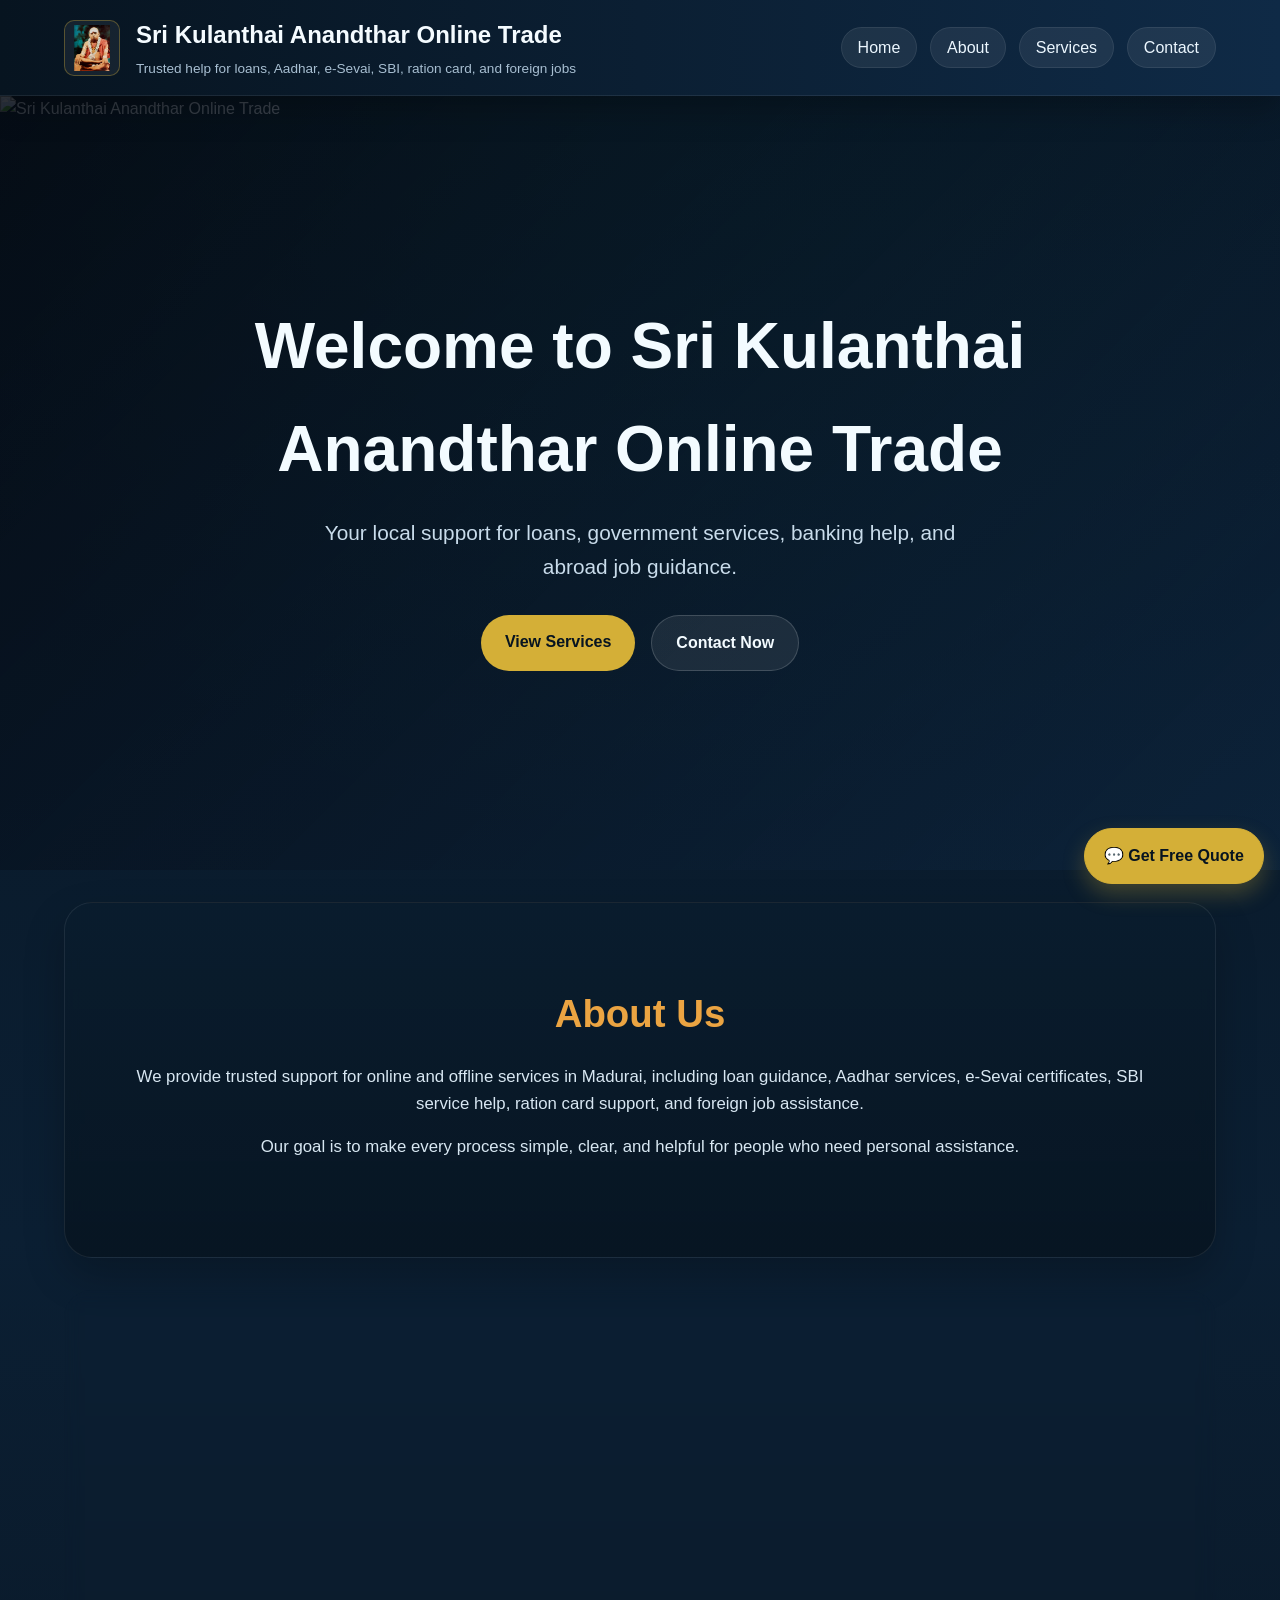
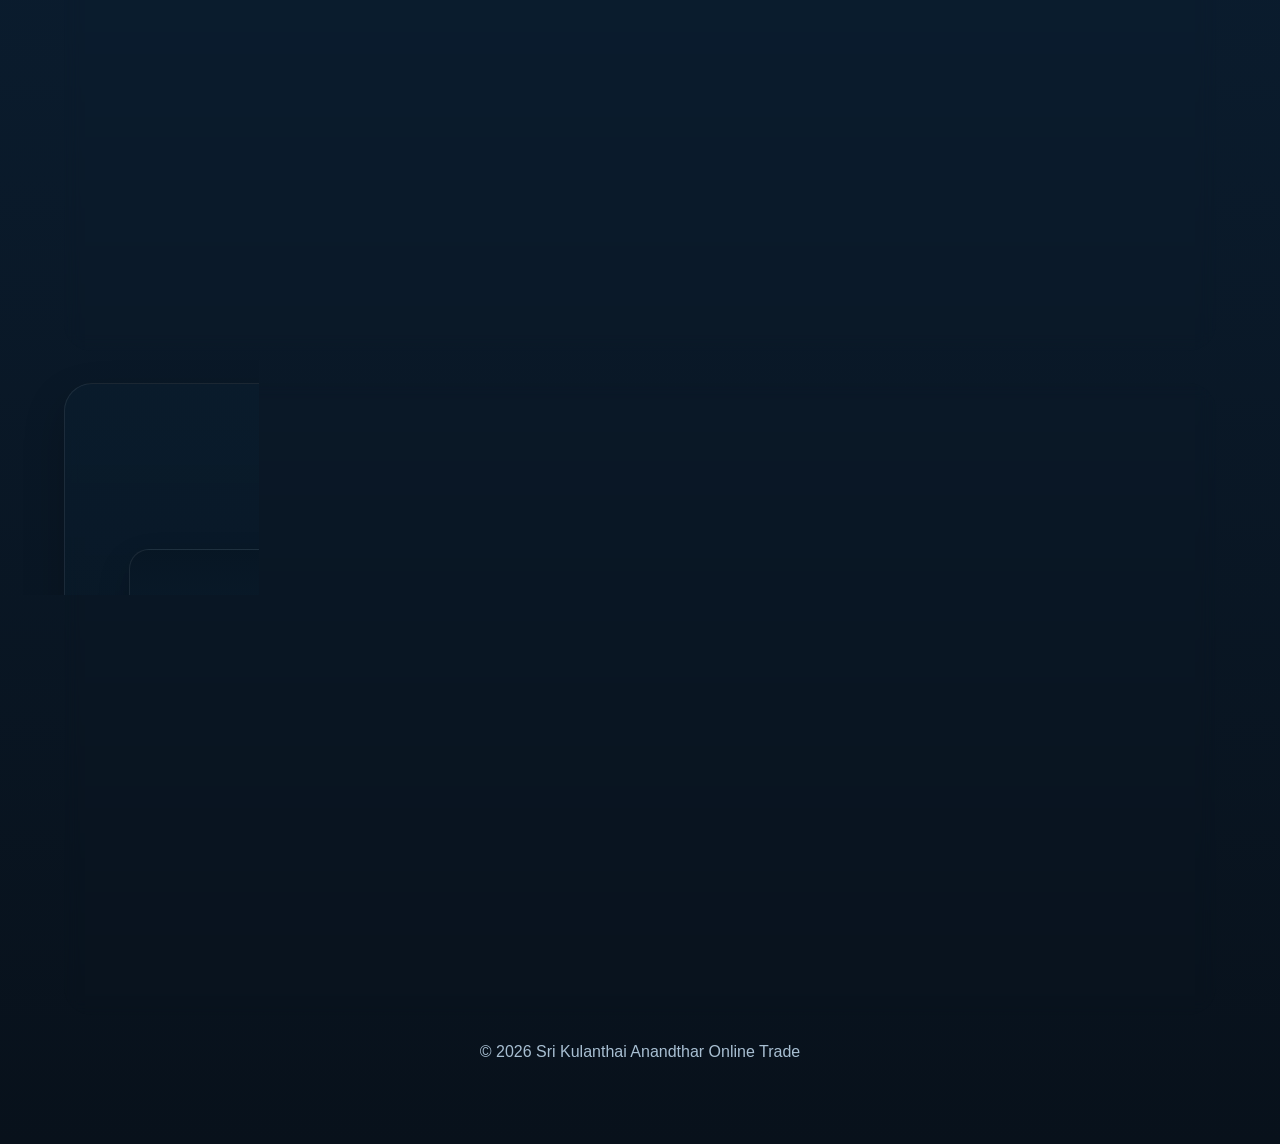
==== index.html @ 26c2b09c "Add files via upload" ====
<!DOCTYPE html>
<html lang="en">
<head>
  <meta charset="UTF-8" />
  <meta name="viewport" content="width=device-width, initial-scale=1.0" />
  <meta name="google-site-verification" content="r3X5FKTTtNSe_FBcDwhV5hOSG9MUAN0flgAP4WgxW1o" />
  <title>Sri Kulanthai Anandthar Online Trade</title>
  <meta name="description" content="Sri Kulanthai Anandthar Online Trade offers loan services, Aadhar support, SBI help, e-Sevai services, ration card support, and foreign jobs guidance in Madurai." />
  <link rel="stylesheet" href="styles.css" />
</head>
<body>

  <header class="site-header">
    <div class="logo-area">
      <img src="kulandai_ananda0.png" alt="Sri Kulanthai Anandthar Logo" class="site-logo" />
      <div>
        <h1>Sri Kulanthai Anandthar Online Trade</h1>
        <p>Trusted help for loans, Aadhar, e-Sevai, SBI, ration card, and foreign jobs</p>
      </div>
    </div>
    <nav class="site-nav">
      <ul>
        <li><a href="#home">Home</a></li>
        <li><a href="#about">About</a></li>
        <li><a href="#services">Services</a></li>
        <li><a href="#contact">Contact</a></li>
      </ul>
    </nav>
  </header>

  <main>
    <section id="home" class="hero">
      <div class="hero-overlay"></div>
      <img src="1kula.jpg" alt="Sri Kulanthai Anandthar Online Trade" class="hero-image" />
      <div class="hero-content">
        <h2>Welcome to Sri Kulanthai Anandthar Online Trade</h2>
        <p>Your local support for loans, government services, banking help, and abroad job guidance.</p>
        <div class="hero-actions">
          <a href="#services" class="btn primary">View Services</a>
          <a href="#contact" class="btn secondary">Contact Now</a>
        </div>
      </div>
    </section>

    <section id="about" class="content-section tinted-section">
      <h2>About Us</h2>
      <p>
        We provide trusted support for online and offline services in Madurai, including loan guidance,
        Aadhar services, e-Sevai certificates, SBI service help, ration card support, and foreign job assistance.
      </p>
      <p>
        Our goal is to make every process simple, clear, and helpful for people who need personal assistance.
      </p>
    </section>

    <section id="services" class="content-section tinted-section">
      <h2>Our Services</h2>

      <div class="service-grid">
        <a class="service-card" href="loans.html">
          <h3>Loan Services</h3>
          <p>Personal, business, housing, and educational loans.</p>
        </a>

        <a class="service-card" href="aadhar.html">
          <h3>Aadhar Services</h3>
          <p>New card, update, correction, download, and print help.</p>
        </a>

        <a class="service-card" href="esevai.html">
          <h3>e-Sevai Services</h3>
          <p>Certificates, ration card help, PAN, patta, and more.</p>
        </a>

        <a class="service-card" href="sbi.html">
          <h3>SBI Services</h3>
          <p>Account opening, deposits, passbook update, and more.</p>
        </a>

        <a class="service-card" href="jobs.html">
          <h3>Foreign Jobs</h3>
          <p>Job guidance, visa help, and education support abroad.</p>
        </a>

        <a class="service-card" href="ration-card.html">
          <h3>Ration Card</h3>
          <p>New card, address change, member update, and more.</p>
        </a>
      </div>
    </section>

    <section id="contact" class="content-section tinted-section contact-section">
      <h2>Contact Us</h2>
      <div class="contact-box">
        <p><strong>Phone:</strong> +91-8838651642 | +91-9952117920</p>
        <p><strong>Email:</strong> shanjith2009@gmail.com</p>
        <p><strong>Address:</strong> 61A P.T Rajan Road, Narimedu, Madurai - 625002, Tamil Nadu, India</p>
      </div>

      <div class="service-grid">
        <a href="https://www.instagram.com/sri_kulanthai_anandhar/" target="_blank" rel="noopener" class="service-box social-box">
          <h3>Instagram</h3>
          <p>Follow us for updates and service news.</p>
        </a>

        <a href="https://www.facebook.com/sri_kulanthai_anandhar" target="_blank" rel="noopener" class="service-box social-box">
          <h3>Facebook</h3>
          <p>Connect with us on Facebook.</p>
        </a>

        <a href="https://www.google.com/maps/search/?api=1&query=61A+P.T+Rajan+Road+Narimedu+Madurai+625002" target="_blank" rel="noopener" class="service-box social-box">
          <h3>Google Maps</h3>
          <p>Find our office location easily.</p>
        </a>
      </div>
    </section>
  </main>

  <a href="https://wa.me/919952117920?text=Hi%20I%20want%20to%20know%20about%20your%20services" class="quote-btn" target="_blank" rel="noopener">
    💬 Get Free Quote
  </a>

  <footer class="site-footer">
    <p>© 2026 Sri Kulanthai Anandthar Online Trade</p>
  </footer>

</body>
</html>
---- styles.css ----
* {
  margin: 0;
  padding: 0;
  box-sizing: border-box;
}

html {
  scroll-behavior: smooth;
}

body {
  font-family: "Segoe UI", Arial, sans-serif;
  line-height: 1.6;
  color: #e5eef6;
  background:
    radial-gradient(circle at top, rgba(20, 184, 166, 0.12), transparent 30%),
    linear-gradient(180deg, #071420 0%, #0b1f33 45%, #08111b 100%);
}

img {
  max-width: 100%;
  display: block;
}

a {
  text-decoration: none;
}

.site-header {
  position: sticky;
  top: 0;
  z-index: 1000;
  padding: 1rem 5%;
  background: linear-gradient(90deg, #071420, #0f2a46);
  color: #fff;
  display: flex;
  justify-content: space-between;
  align-items: center;
  gap: 1rem;
  flex-wrap: wrap;
  box-shadow: 0 12px 30px rgba(0, 0, 0, 0.25);
  border-bottom: 1px solid rgba(255, 255, 255, 0.08);
}

.logo-area {
  display: flex;
  align-items: center;
  gap: 1rem;
}

.site-logo {
  width: 56px;
  height: 56px;
  object-fit: contain;
  border-radius: 10px;
  background: rgba(255, 255, 255, 0.06);
  padding: 4px;
  border: 1px solid rgba(212, 175, 55, 0.35);
  flex-shrink: 0;
}

.logo-area h1 {
  font-size: 1.5rem;
  margin-bottom: 0.2rem;
  color: #f4fbff;
}

.logo-area p {
  font-size: 0.85rem;
  color: #a8bfd2;
}

.site-nav ul {
  list-style: none;
  display: flex;
  gap: 0.8rem;
  flex-wrap: wrap;
}

.site-nav a {
  color: #ecf7ff;
  padding: 0.7rem 1rem;
  border-radius: 999px;
  background: rgba(255, 255, 255, 0.07);
  border: 1px solid rgba(255, 255, 255, 0.08);
  transition: 0.3s ease;
}

.site-nav a:hover {
  background: #14b8a6;
  color: #071420;
  transform: translateY(-2px);
}

.hero {
  position: relative;
  min-height: 86vh;
  display: flex;
  align-items: center;
  justify-content: center;
  overflow: hidden;
  padding: 5%;
}

.hero-image {
  position: absolute;
  inset: 0;
  width: 100%;
  height: 100%;
  object-fit: cover;
  animation: zoomSlow 14s ease-in-out infinite alternate;
}

.hero-overlay {
  position: absolute;
  inset: 0;
  background: linear-gradient(135deg, rgba(5, 10, 18, 0.82), rgba(15, 42, 70, 0.52));
  z-index: 1;
}

.hero-content {
  position: relative;
  z-index: 2;
  text-align: center;
  color: #fff;
  max-width: 900px;
  padding: 2rem 1rem;
  animation: fadeUp 1s ease-out;
}

.hero-content h2 {
  font-size: clamp(2rem, 5vw, 4rem);
  margin-bottom: 1rem;
  color: #f3fbff;
}

.hero-content p {
  font-size: clamp(1rem, 2.2vw, 1.3rem);
  max-width: 700px;
  margin: 0 auto 2rem;
  color: #c9dceb;
}

.hero-actions {
  display: flex;
  justify-content: center;
  gap: 1rem;
  flex-wrap: wrap;
}

.btn {
  display: inline-block;
  padding: 0.9rem 1.5rem;
  border-radius: 999px;
  font-weight: 700;
  transition: 0.3s ease;
}

.btn.primary {
  background: #D4AF37;
  color: #071420;
}

.btn.secondary {
  background: rgba(255, 255, 255, 0.08);
  color: #f3fbff;
  border: 1px solid rgba(255, 255, 255, 0.16);
}

.btn:hover {
  transform: translateY(-3px);
}

.content-section {
  width: min(1200px, 90%);
  margin: 0 auto;
  padding: 5rem 0;
}

.tinted-section {
  background: linear-gradient(180deg, rgba(10, 29, 46, 0.72), rgba(7, 20, 32, 0.86));
  border: 1px solid rgba(255, 255, 255, 0.08);
  border-radius: 28px;
  padding-left: 5%;
  padding-right: 5%;
  margin-top: 2rem;
  box-shadow: 0 18px 40px rgba(0, 0, 0, 0.22);
  backdrop-filter: blur(8px);
}

.content-section h2 {
  font-size: clamp(1.8rem, 3vw, 2.5rem);
  margin-bottom: 1.2rem;
  color: #EBA442;
  text-align: center;
}

.content-section p {
  font-size: 1.05rem;
  margin-bottom: 1rem;
  text-align: center;
  color: #d8e7f2;
}

.service-grid {
  display: grid;
  grid-template-columns: repeat(auto-fit, minmax(220px, 1fr));
  gap: 1.5rem;
  margin-top: 2rem;
}

.service-card,
.service-box {
  background: linear-gradient(180deg, rgba(10, 24, 39, 0.92), rgba(13, 33, 53, 0.96));
  padding: 1.6rem;
  border-radius: 20px;
  box-shadow: 0 14px 32px rgba(0, 0, 0, 0.2);
  border: 1px solid rgba(212, 175, 55, 0.55);
  color: #e9f7ff;
  transition: 0.35s ease;
}

.service-card:hover,
.service-box:hover {
  transform: translateY(-8px);
  border-color: #D4AF37;
  box-shadow: 0 20px 38px rgba(212, 175, 55, 0.18);
}

.service-card h3,
.service-box h3 {
  color: #D4AF37;
  margin-bottom: 0.7rem;
}

.service-card p,
.service-box p {
  color: #d7e4ef;
  text-align: center;
}

.social-box {
  display: block;
  text-align: center;
}

.contact-box {
  background: linear-gradient(180deg, rgba(8, 23, 37, 0.92), rgba(12, 31, 48, 0.98));
  padding: 1.8rem;
  border-radius: 20px;
  box-shadow: 0 14px 32px rgba(0, 0, 0, 0.2);
  margin-top: 1.5rem;
  border: 1px solid rgba(255, 255, 255, 0.08);
}

.social-links {
  display: flex;
  justify-content: center;
  gap: 1rem;
  flex-wrap: wrap;
  margin-top: 1.5rem;
}

.social-links a {
  color: #071420;
  font-weight: 700;
  padding: 0.7rem 1rem;
  border-radius: 999px;
  background: #D4AF37;
  border: 1px solid #D4AF37;
}

.social-links a:hover {
  background: #EBA442;
  color: #071420;
}

.quote-btn {
  position: fixed;
  right: 1rem;
  bottom: 1rem;
  z-index: 1000;
  background: #D4AF37;
  color: #071420;
  padding: 0.9rem 1.2rem;
  border-radius: 999px;
  font-weight: 700;
  box-shadow: 0 10px 22px rgba(212, 175, 55, 0.28);
  transition: 0.3s ease;
  border: 1px solid #D4AF37;
}

.quote-btn:hover {
  transform: translateY(-3px);
  background: #EBA442;
}

.site-footer {
  text-align: center;
  padding: 1.5rem 1rem 5rem;
  color: #a8bfd2;
}

@keyframes fadeUp {
  from {
    opacity: 0;
    transform: translateY(25px);
  }
  to {
    opacity: 1;
    transform: translateY(0);
  }
}

@keyframes zoomSlow {
  from {
    transform: scale(1);
  }
  to {
    transform: scale(1.08);
  }
}

@media (max-width: 768px) {
  .site-header {
    flex-direction: column;
    text-align: center;
  }

  .logo-area {
    flex-direction: column;
    text-align: center;
  }

  .site-logo {
    width: 44px;
    height: 44px;
  }

  .site-nav ul {
    justify-content: center;
  }

  .hero {
    min-height: 74vh;
    padding: 3rem 1rem;
  }

  .content-section {
    width: min(92%, 1200px);
    padding: 4rem 0;
  }

  .tinted-section {
    padding-left: 1rem;
    padding-right: 1rem;
  }

  .service-grid {
    grid-template-columns: 1fr;
  }

  .quote-btn {
    right: 0.8rem;
    bottom: 0.8rem;
    padding: 0.85rem 1rem;
  }
}
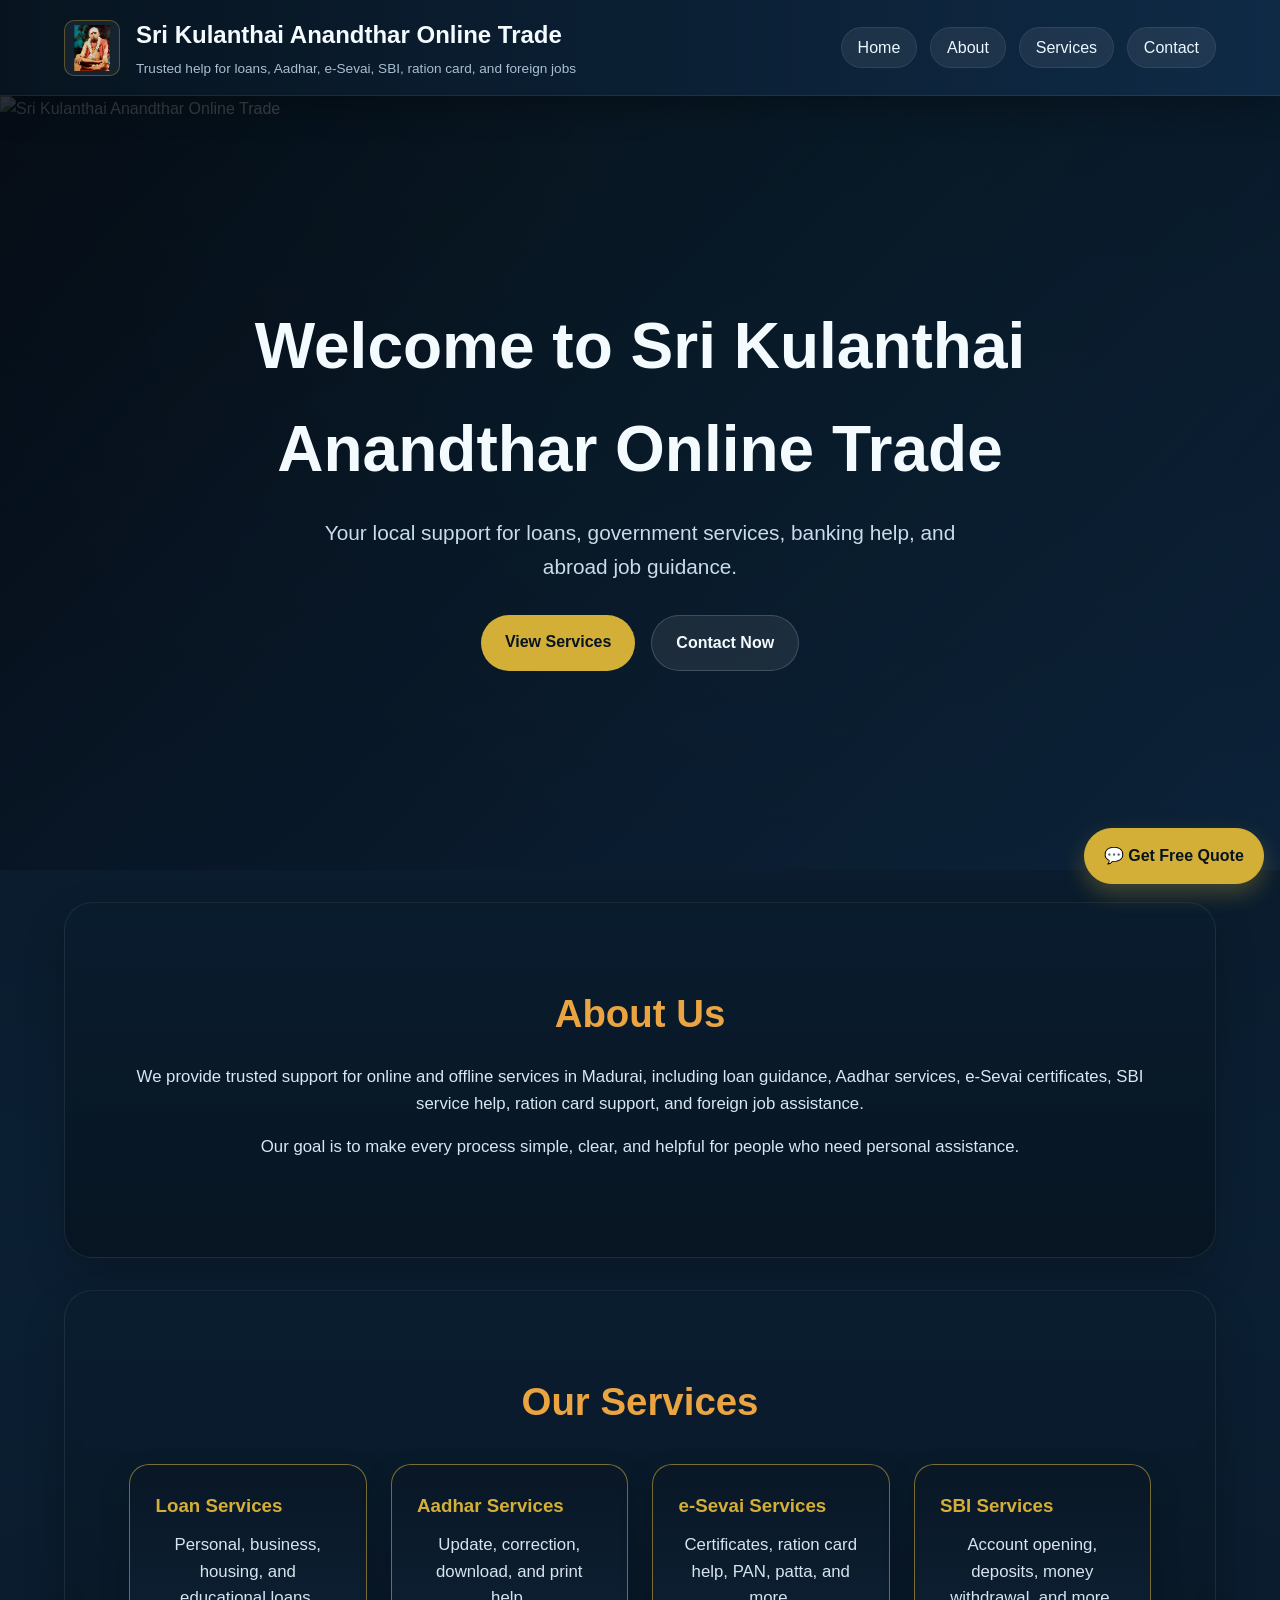
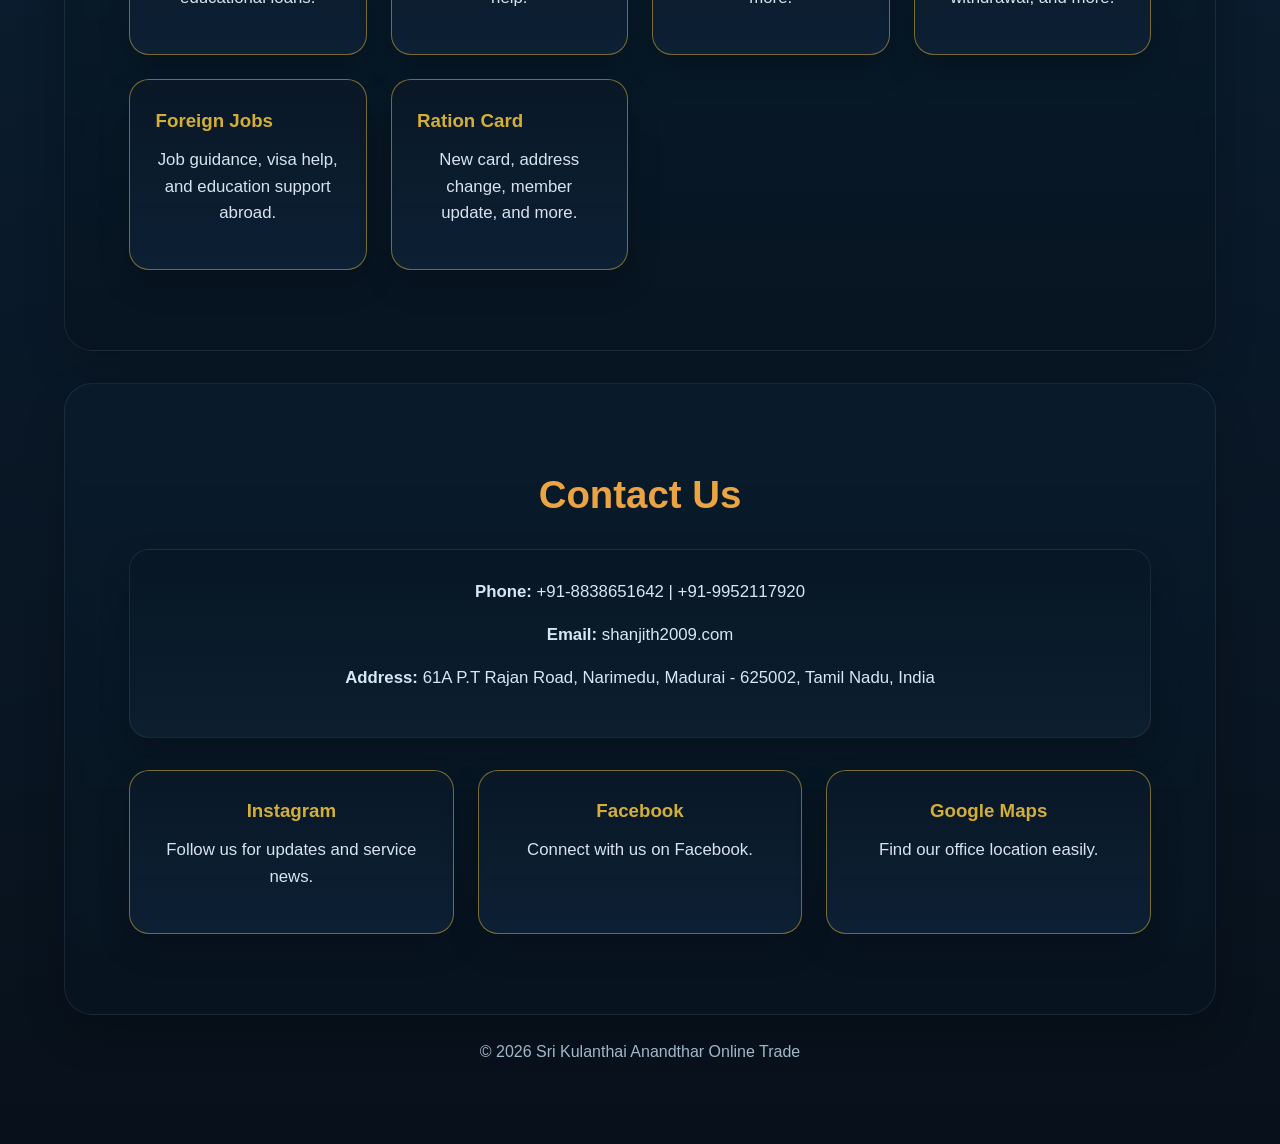
==== commit d9f5571e: "Update index.html" ====
--- a/index.html
+++ b/index.html
@@ -55,7 +55,6 @@
 
     <section id="services" class="content-section tinted-section">
       <h2>Our Services</h2>
-
       <div class="service-grid">
         <a class="service-card" href="loans.html">
           <h3>Loan Services</h3>
@@ -64,7 +63,7 @@
 
         <a class="service-card" href="aadhar.html">
           <h3>Aadhar Services</h3>
-          <p>New card, update, correction, download, and print help.</p>
+          <p>Update, correction, download, and print help.</p>
         </a>
 
         <a class="service-card" href="esevai.html">
@@ -74,7 +73,7 @@
 
         <a class="service-card" href="sbi.html">
           <h3>SBI Services</h3>
-          <p>Account opening, deposits, passbook update, and more.</p>
+          <p>Account opening, deposits, money withdrawal, and more.</p>
         </a>
 
         <a class="service-card" href="jobs.html">
@@ -93,7 +92,7 @@
       <h2>Contact Us</h2>
       <div class="contact-box">
         <p><strong>Phone:</strong> +91-8838651642 | +91-9952117920</p>
-        <p><strong>Email:</strong> shanjith2009@gmail.com</p>
+        <p><strong>Email:</strong> shanjith2009.com</p>
         <p><strong>Address:</strong> 61A P.T Rajan Road, Narimedu, Madurai - 625002, Tamil Nadu, India</p>
       </div>
 
@@ -125,4 +124,4 @@
   </footer>
 
 </body>
-</html>+</html>
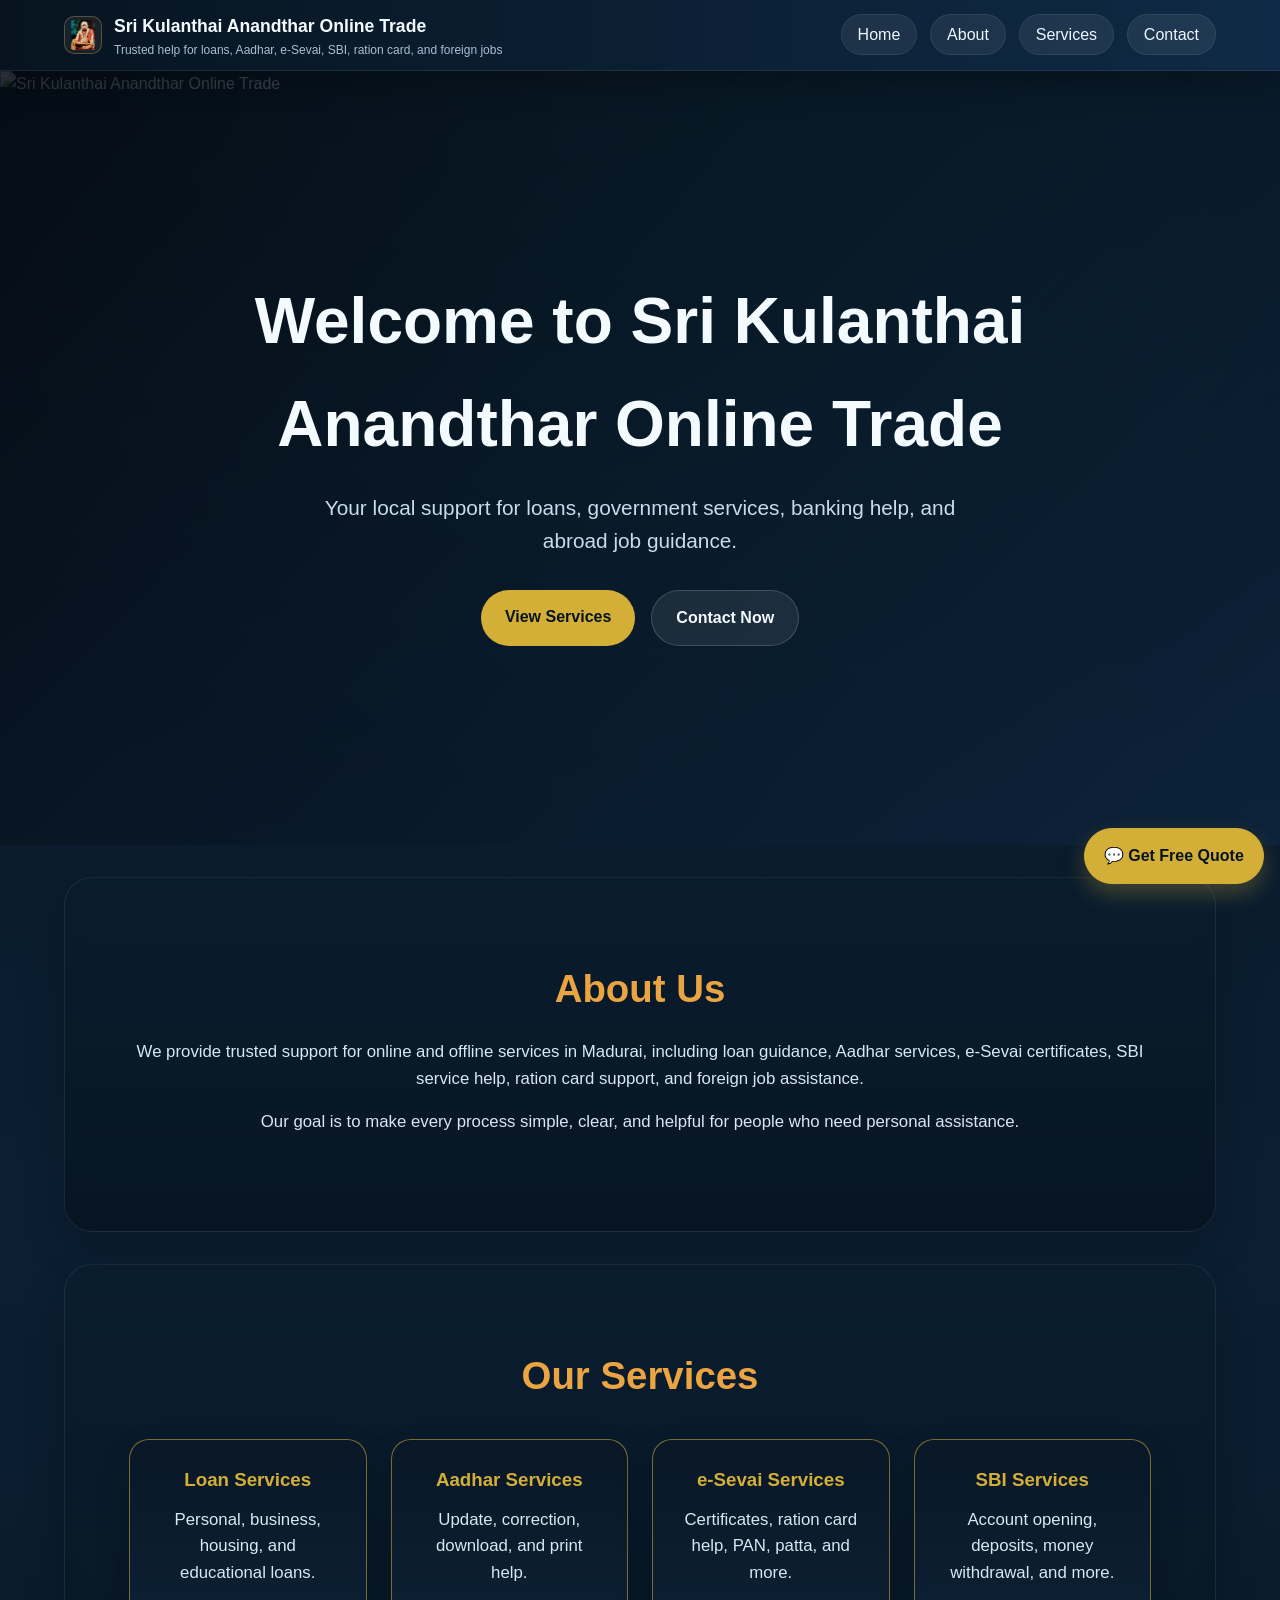
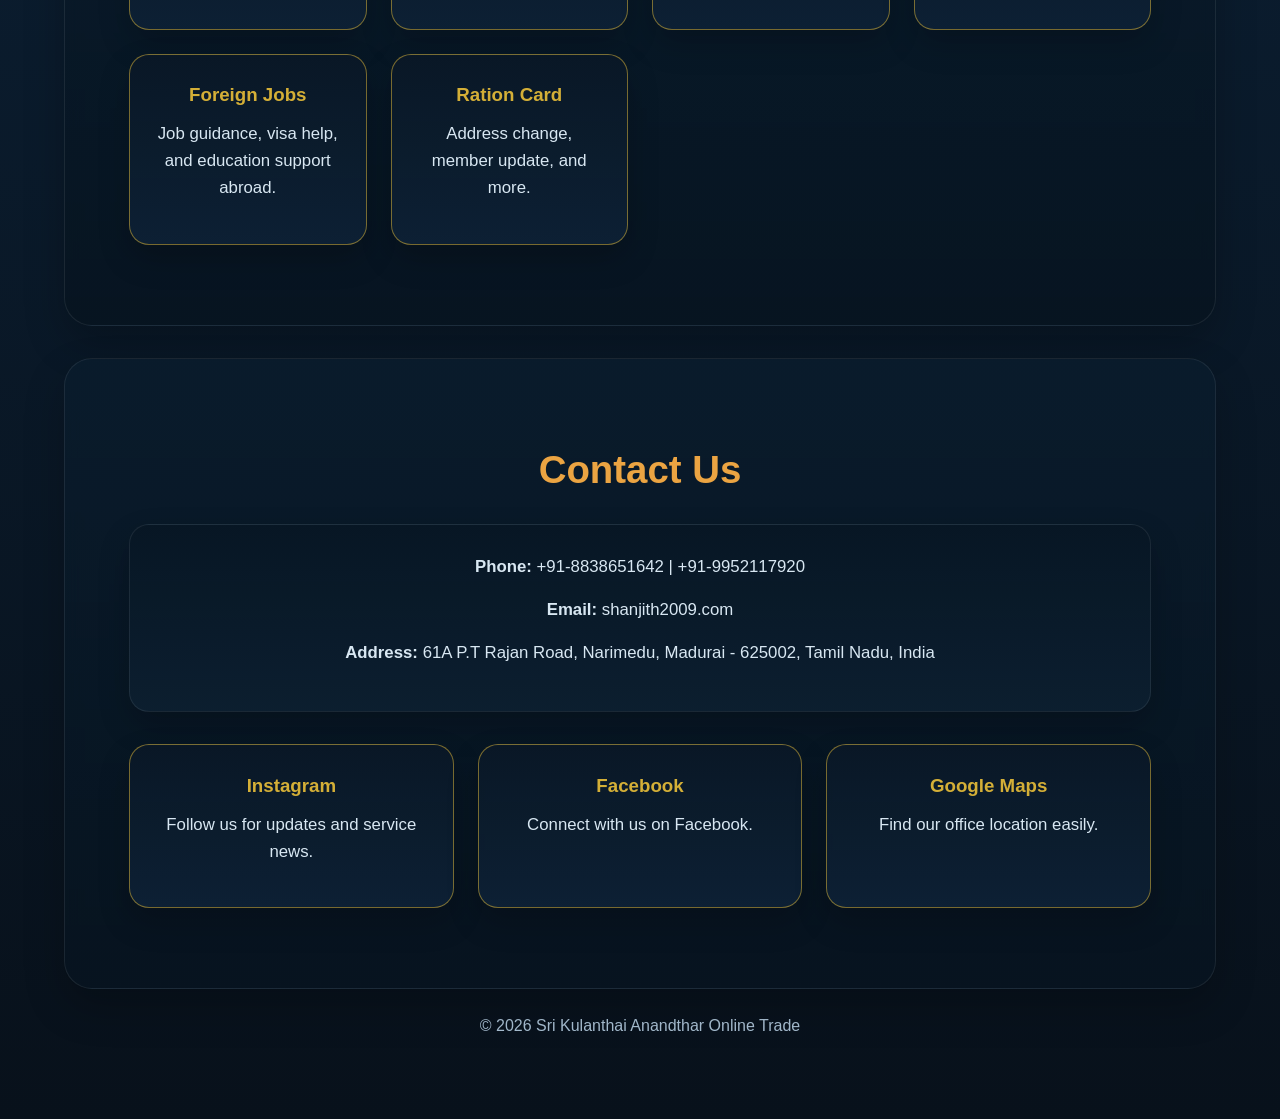
==== commit 74a5d84d: "Update index.html" ====
--- a/index.html
+++ b/index.html
@@ -9,7 +9,6 @@
   <link rel="stylesheet" href="styles.css" />
 </head>
 <body>
-
   <header class="site-header">
     <div class="logo-area">
       <img src="kulandai_ananda0.png" alt="Sri Kulanthai Anandthar Logo" class="site-logo" />
@@ -44,46 +43,36 @@
 
     <section id="about" class="content-section tinted-section">
       <h2>About Us</h2>
-      <p>
-        We provide trusted support for online and offline services in Madurai, including loan guidance,
-        Aadhar services, e-Sevai certificates, SBI service help, ration card support, and foreign job assistance.
-      </p>
-      <p>
-        Our goal is to make every process simple, clear, and helpful for people who need personal assistance.
-      </p>
+      <p>We provide trusted support for online and offline services in Madurai, including loan guidance, Aadhar services, e-Sevai certificates, SBI service help, ration card support, and foreign job assistance.</p>
+      <p>Our goal is to make every process simple, clear, and helpful for people who need personal assistance.</p>
     </section>
 
     <section id="services" class="content-section tinted-section">
       <h2>Our Services</h2>
       <div class="service-grid">
-        <a class="service-card" href="loans.html">
+        <a class="service-card loan-card" href="loans.html">
           <h3>Loan Services</h3>
           <p>Personal, business, housing, and educational loans.</p>
         </a>
-
-        <a class="service-card" href="aadhar.html">
+        <a class="service-card aadhar-card" href="aadhar.html">
           <h3>Aadhar Services</h3>
           <p>Update, correction, download, and print help.</p>
         </a>
-
-        <a class="service-card" href="esevai.html">
+        <a class="service-card esevai-card" href="esevai.html">
           <h3>e-Sevai Services</h3>
           <p>Certificates, ration card help, PAN, patta, and more.</p>
         </a>
-
-        <a class="service-card" href="sbi.html">
+        <a class="service-card sbi-card" href="sbi.html">
           <h3>SBI Services</h3>
           <p>Account opening, deposits, money withdrawal, and more.</p>
         </a>
-
-        <a class="service-card" href="jobs.html">
+        <a class="service-card jobs-card" href="jobs.html">
           <h3>Foreign Jobs</h3>
           <p>Job guidance, visa help, and education support abroad.</p>
         </a>
-
-        <a class="service-card" href="ration-card.html">
+        <a class="service-card ration-card" href="ration-card.html">
           <h3>Ration Card</h3>
-          <p>New card, address change, member update, and more.</p>
+          <p>Address change, member update, and more.</p>
         </a>
       </div>
     </section>
@@ -96,18 +85,16 @@
         <p><strong>Address:</strong> 61A P.T Rajan Road, Narimedu, Madurai - 625002, Tamil Nadu, India</p>
       </div>
 
-      <div class="service-grid">
-        <a href="https://www.instagram.com/sri_kulanthai_anandhar/" target="_blank" rel="noopener" class="service-box social-box">
+      <div class="service-grid social-grid">
+        <a href="https://www.instagram.com/sri_kulanthai_anandhar/" target="_blank" rel="noopener" class="service-box social-box instagram-card">
           <h3>Instagram</h3>
           <p>Follow us for updates and service news.</p>
         </a>
-
-        <a href="https://www.facebook.com/sri_kulanthai_anandhar" target="_blank" rel="noopener" class="service-box social-box">
+        <a href="https://www.facebook.com/sri_kulanthai_anandhar" target="_blank" rel="noopener" class="service-box social-box facebook-card">
           <h3>Facebook</h3>
           <p>Connect with us on Facebook.</p>
         </a>
-
-        <a href="https://www.google.com/maps/search/?api=1&query=61A+P.T+Rajan+Road+Narimedu+Madurai+625002" target="_blank" rel="noopener" class="service-box social-box">
+        <a href="https://www.google.com/maps/search/?api=1&query=61A+P.T+Rajan+Road+Narimedu+Madurai+625002" target="_blank" rel="noopener" class="service-box social-box maps-card">
           <h3>Google Maps</h3>
           <p>Find our office location easily.</p>
         </a>
@@ -115,13 +102,10 @@
     </section>
   </main>
 
-  <a href="https://wa.me/919952117920?text=Hi%20I%20want%20to%20know%20about%20your%20services" class="quote-btn" target="_blank" rel="noopener">
-    💬 Get Free Quote
-  </a>
+  <a href="https://wa.me/919952117920?text=Hi%20I%20want%20to%20know%20about%20your%20services" class="quote-btn" target="_blank" rel="noopener">💬 Get Free Quote</a>
 
   <footer class="site-footer">
     <p>© 2026 Sri Kulanthai Anandthar Online Trade</p>
   </footer>
-
 </body>
 </html>
--- a/styles.css
+++ b/styles.css
@@ -30,7 +30,7 @@
   position: sticky;
   top: 0;
   z-index: 1000;
-  padding: 1rem 5%;
+  padding: 0.75rem 5%;
   background: linear-gradient(90deg, #071420, #0f2a46);
   color: #fff;
   display: flex;
@@ -45,29 +45,30 @@
 .logo-area {
   display: flex;
   align-items: center;
-  gap: 1rem;
+  gap: 0.75rem;
 }
 
 .site-logo {
-  width: 56px;
-  height: 56px;
+  width: 38px;
+  height: 38px;
   object-fit: contain;
   border-radius: 10px;
   background: rgba(255, 255, 255, 0.06);
-  padding: 4px;
+  padding: 3px;
   border: 1px solid rgba(212, 175, 55, 0.35);
   flex-shrink: 0;
 }
 
 .logo-area h1 {
-  font-size: 1.5rem;
-  margin-bottom: 0.2rem;
+  font-size: 1.1rem;
+  margin-bottom: 0.15rem;
   color: #f4fbff;
 }
 
 .logo-area p {
-  font-size: 0.85rem;
+  font-size: 0.75rem;
   color: #a8bfd2;
+  line-height: 1.3;
 }
 
 .site-nav ul {
@@ -231,16 +232,11 @@
 .service-box h3 {
   color: #D4AF37;
   margin-bottom: 0.7rem;
+  text-align: center;
 }
 
 .service-card p,
 .service-box p {
-  color: #d7e4ef;
-  text-align: center;
-}
-
-.social-box {
-  display: block;
   text-align: center;
 }
 
@@ -253,26 +249,10 @@
   border: 1px solid rgba(255, 255, 255, 0.08);
 }
 
-.social-links {
-  display: flex;
-  justify-content: center;
-  gap: 1rem;
-  flex-wrap: wrap;
-  margin-top: 1.5rem;
-}
-
-.social-links a {
-  color: #071420;
-  font-weight: 700;
-  padding: 0.7rem 1rem;
-  border-radius: 999px;
-  background: #D4AF37;
-  border: 1px solid #D4AF37;
-}
-
-.social-links a:hover {
-  background: #EBA442;
-  color: #071420;
+.site-footer {
+  text-align: center;
+  padding: 1.5rem 1rem 5rem;
+  color: #a8bfd2;
 }
 
 .quote-btn {
@@ -295,12 +275,6 @@
   background: #EBA442;
 }
 
-.site-footer {
-  text-align: center;
-  padding: 1.5rem 1rem 5rem;
-  color: #a8bfd2;
-}
-
 @keyframes fadeUp {
   from {
     opacity: 0;
@@ -323,22 +297,39 @@
 
 @media (max-width: 768px) {
   .site-header {
-    flex-direction: column;
-    text-align: center;
+    padding: 0.5rem 3.5%;
+    gap: 0.5rem;
   }
 
   .logo-area {
-    flex-direction: column;
-    text-align: center;
+    gap: 0.45rem;
+    align-items: center;
   }
 
   .site-logo {
-    width: 44px;
-    height: 44px;
+    width: 30px;
+    height: 30px;
+    padding: 2px;
+  }
+
+  .logo-area h1 {
+    font-size: 0.9rem;
+    line-height: 1.1;
+  }
+
+  .logo-area p {
+    font-size: 0.6rem;
+    line-height: 1.15;
   }
 
   .site-nav ul {
+    gap: 0.35rem;
     justify-content: center;
+  }
+
+  .site-nav a {
+    padding: 0.45rem 0.65rem;
+    font-size: 0.72rem;
   }
 
   .hero {
@@ -358,11 +349,11 @@
 
   .service-grid {
     grid-template-columns: 1fr;
-  }
-
-  .quote-btn {
-    right: 0.8rem;
-    bottom: 0.8rem;
-    padding: 0.85rem 1rem;
-  }
-}+    gap: 1rem;
+  }
+
+  .service-card,
+  .service-box {
+    padding: 1.1rem;
+  }
+}
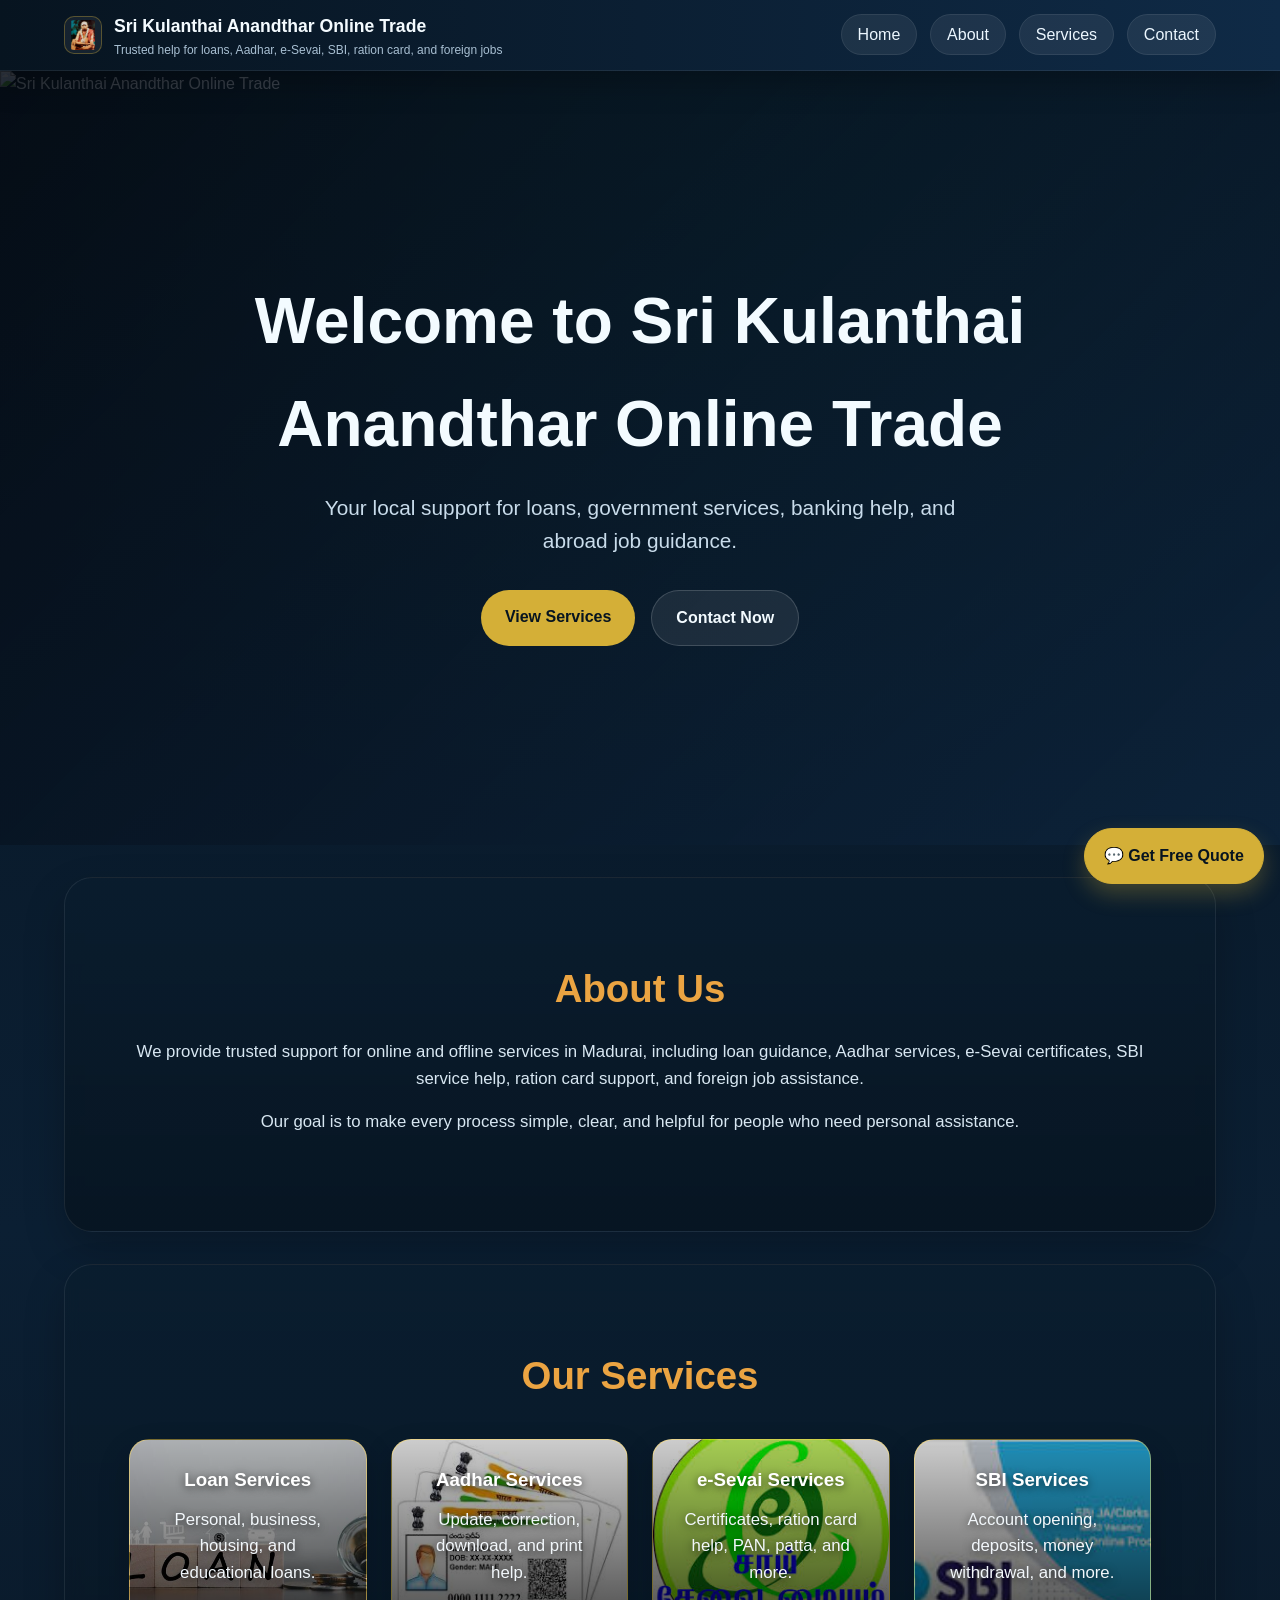
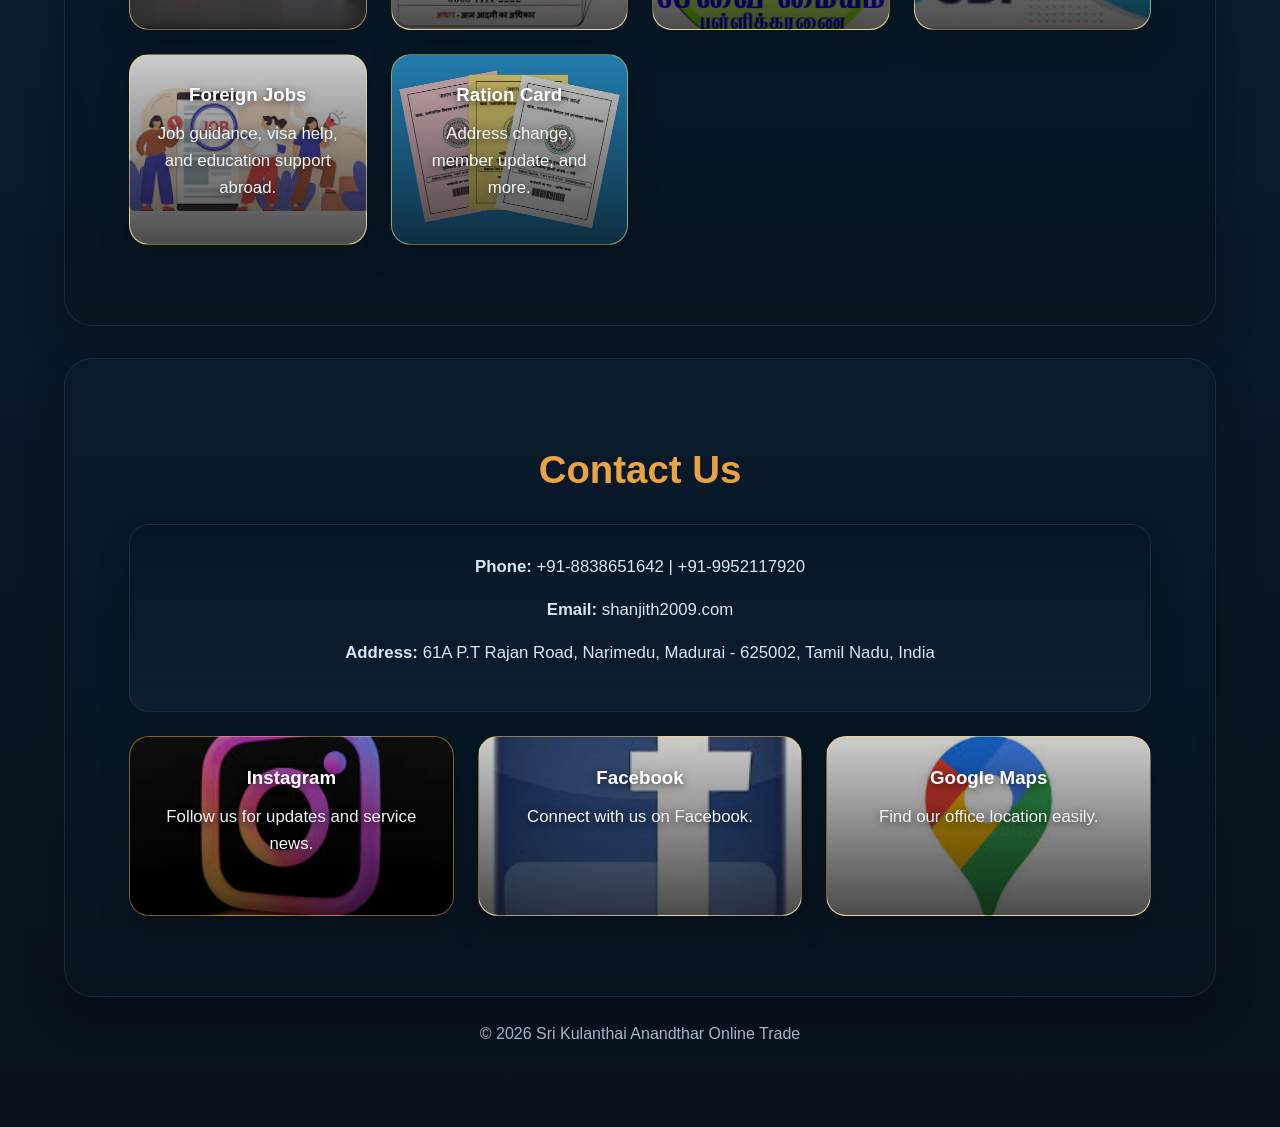
==== commit ced3966b: "Update index.html" ====
--- a/index.html
+++ b/index.html
@@ -84,7 +84,6 @@
         <p><strong>Email:</strong> shanjith2009.com</p>
         <p><strong>Address:</strong> 61A P.T Rajan Road, Narimedu, Madurai - 625002, Tamil Nadu, India</p>
       </div>
-
       <div class="service-grid social-grid">
         <a href="https://www.instagram.com/sri_kulanthai_anandhar/" target="_blank" rel="noopener" class="service-box social-box instagram-card">
           <h3>Instagram</h3>
--- a/styles.css
+++ b/styles.css
@@ -212,13 +212,33 @@
 
 .service-card,
 .service-box {
-  background: linear-gradient(180deg, rgba(10, 24, 39, 0.92), rgba(13, 33, 53, 0.96));
+  position: relative;
+  overflow: hidden;
+  background: linear-gradient(180deg, rgba(10, 24, 39, 0.35), rgba(13, 33, 53, 0.82));
   padding: 1.6rem;
   border-radius: 20px;
   box-shadow: 0 14px 32px rgba(0, 0, 0, 0.2);
   border: 1px solid rgba(212, 175, 55, 0.55);
   color: #e9f7ff;
   transition: 0.35s ease;
+  min-height: 180px;
+  background-size: cover;
+  background-position: center;
+  background-repeat: no-repeat;
+}
+
+.service-card::before,
+.service-box::before {
+  content: "";
+  position: absolute;
+  inset: 0;
+  background: linear-gradient(180deg, rgba(0, 0, 0, 0.2), rgba(0, 0, 0, 0.7));
+}
+
+.service-card > *,
+.service-box > * {
+  position: relative;
+  z-index: 1;
 }
 
 .service-card:hover,
@@ -230,15 +250,28 @@
 
 .service-card h3,
 .service-box h3 {
-  color: #D4AF37;
+  color: #fff;
   margin-bottom: 0.7rem;
   text-align: center;
+  text-shadow: 0 2px 8px rgba(0, 0, 0, 0.65);
 }
 
 .service-card p,
 .service-box p {
   text-align: center;
-}
+  color: #f2f7fb;
+  text-shadow: 0 2px 8px rgba(0, 0, 0, 0.65);
+}
+
+.loan-card { background-image: url("loan.jpg"); }
+.aadhar-card { background-image: url("aadhar.jpg"); }
+.esevai-card { background-image: url("esevai.jpg"); }
+.sbi-card { background-image: url("sbi.jpg"); }
+.jobs-card { background-image: url("jobs.jpg"); }
+.ration-card { background-image: url("ration.jpg"); }
+.instagram-card { background-image: url("instagram.jpg"); }
+.facebook-card { background-image: url("facebook.jpg"); }
+.maps-card { background-image: url("maps.jpg"); }
 
 .contact-box {
   background: linear-gradient(180deg, rgba(8, 23, 37, 0.92), rgba(12, 31, 48, 0.98));
@@ -247,6 +280,10 @@
   box-shadow: 0 14px 32px rgba(0, 0, 0, 0.2);
   margin-top: 1.5rem;
   border: 1px solid rgba(255, 255, 255, 0.08);
+}
+
+.social-grid {
+  margin-top: 1.5rem;
 }
 
 .site-footer {
@@ -276,23 +313,13 @@
 }
 
 @keyframes fadeUp {
-  from {
-    opacity: 0;
-    transform: translateY(25px);
-  }
-  to {
-    opacity: 1;
-    transform: translateY(0);
-  }
+  from { opacity: 0; transform: translateY(25px); }
+  to { opacity: 1; transform: translateY(0); }
 }
 
 @keyframes zoomSlow {
-  from {
-    transform: scale(1);
-  }
-  to {
-    transform: scale(1.08);
-  }
+  from { transform: scale(1); }
+  to { transform: scale(1.08); }
 }
 
 @media (max-width: 768px) {
@@ -355,5 +382,13 @@
   .service-card,
   .service-box {
     padding: 1.1rem;
-  }
-}
+    min-height: 160px;
+  }
+
+  .quote-btn {
+    right: 0.75rem;
+    bottom: 0.75rem;
+    padding: 0.8rem 1rem;
+    font-size: 0.9rem;
+  }
+}
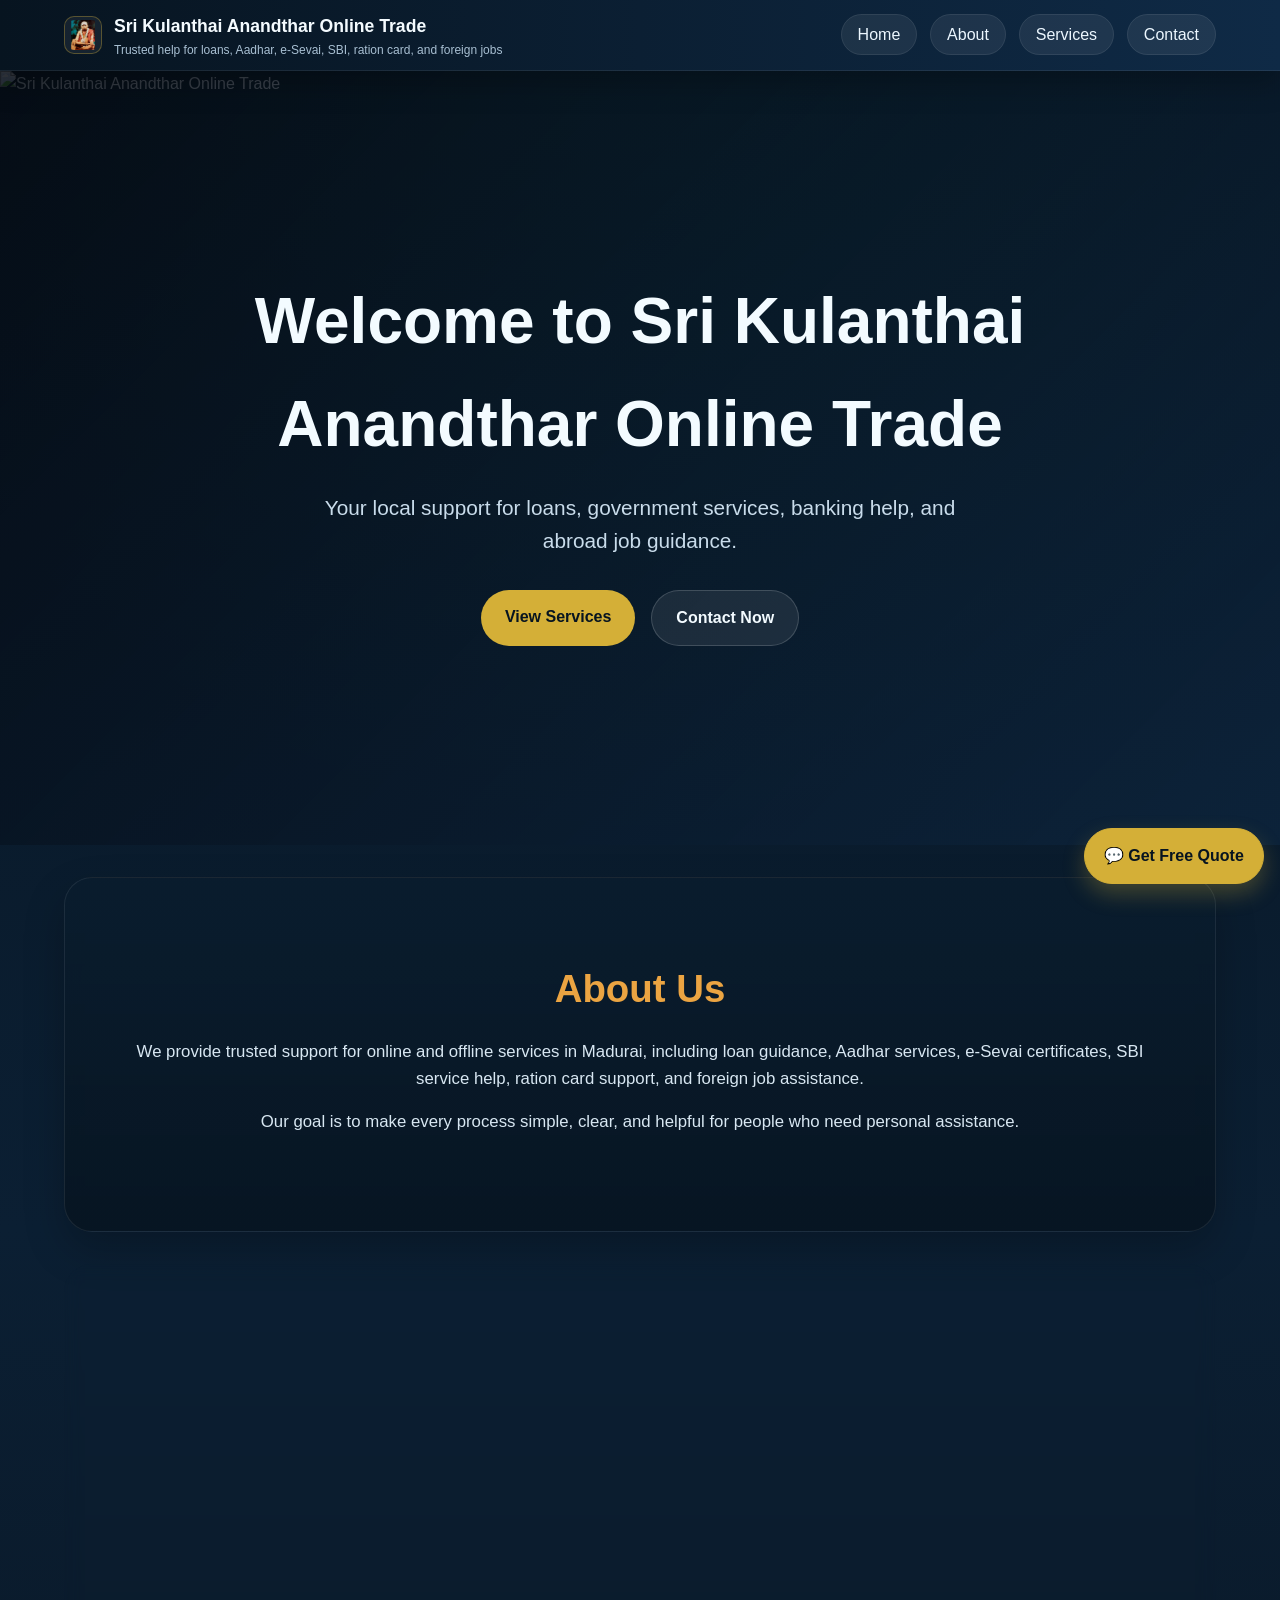
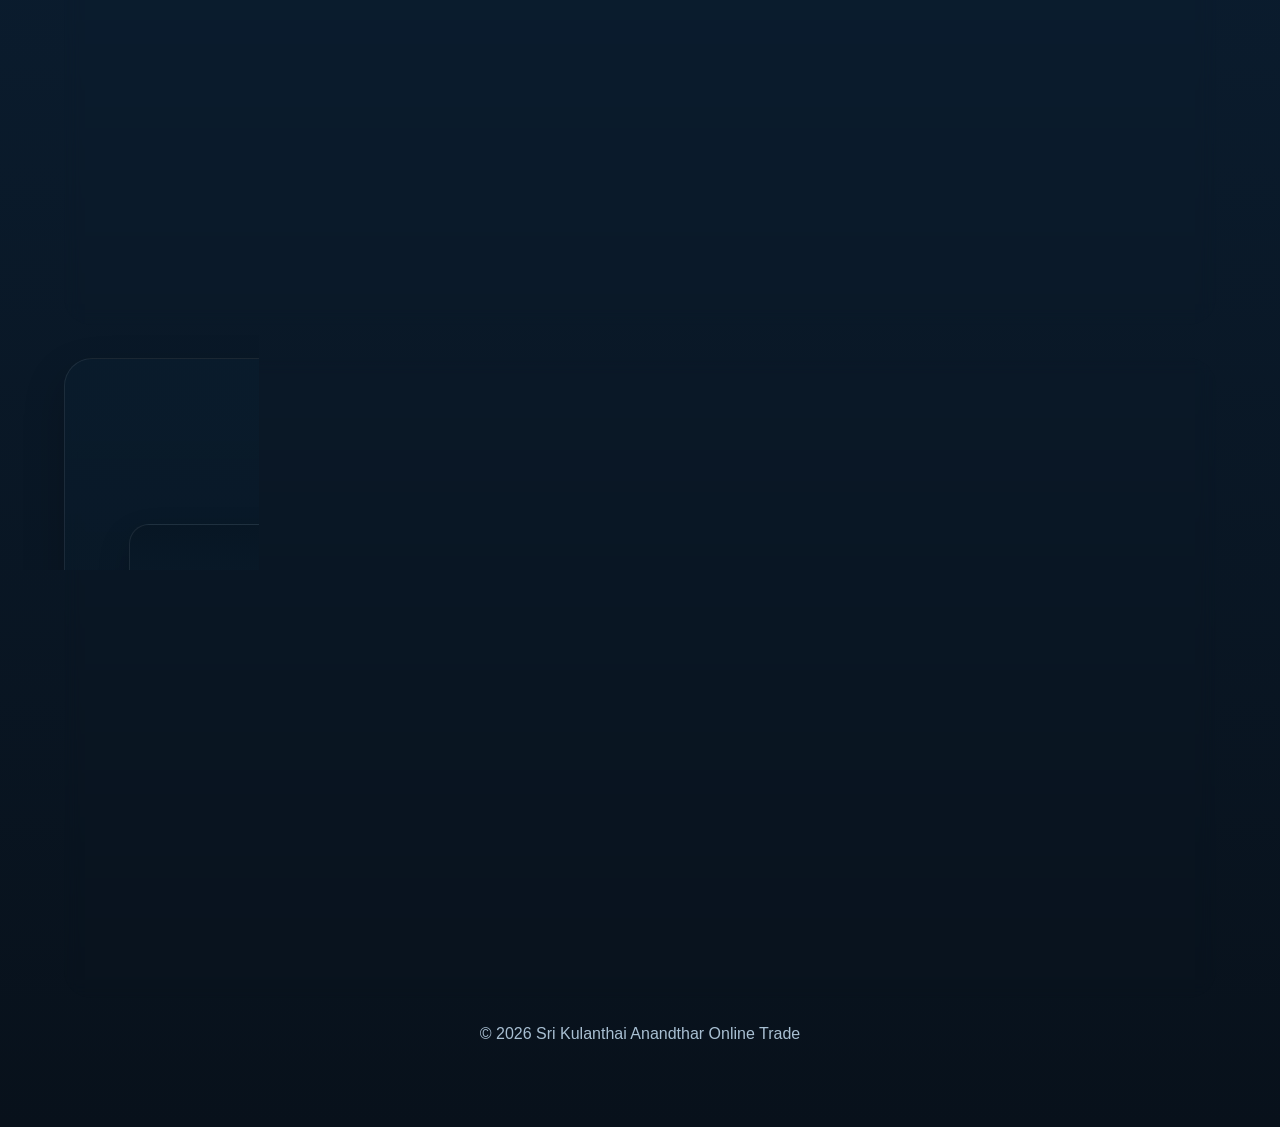
==== commit 0e197457: "Update index.html" ====
--- a/index.html
+++ b/index.html
@@ -81,7 +81,7 @@
       <h2>Contact Us</h2>
       <div class="contact-box">
         <p><strong>Phone:</strong> +91-8838651642 | +91-9952117920</p>
-        <p><strong>Email:</strong> shanjith2009.com</p>
+        <p><strong>Email:</strong> shanjith2009@gmail.com</p>
         <p><strong>Address:</strong> 61A P.T Rajan Road, Narimedu, Madurai - 625002, Tamil Nadu, India</p>
       </div>
       <div class="service-grid social-grid">
--- a/styles.css
+++ b/styles.css
@@ -324,29 +324,29 @@
 
 @media (max-width: 768px) {
   .site-header {
-    padding: 0.5rem 3.5%;
+    padding: 0.65rem 3.5%;
+    gap: 0.6rem;
+  }
+
+  .logo-area {
     gap: 0.5rem;
-  }
-
-  .logo-area {
-    gap: 0.45rem;
     align-items: center;
   }
 
   .site-logo {
-    width: 30px;
-    height: 30px;
+    width: 32px;
+    height: 32px;
     padding: 2px;
   }
 
   .logo-area h1 {
-    font-size: 0.9rem;
-    line-height: 1.1;
+    font-size: 0.98rem;
+    line-height: 1.15;
   }
 
   .logo-area p {
-    font-size: 0.6rem;
-    line-height: 1.15;
+    font-size: 0.66rem;
+    line-height: 1.2;
   }
 
   .site-nav ul {
@@ -355,8 +355,8 @@
   }
 
   .site-nav a {
-    padding: 0.45rem 0.65rem;
-    font-size: 0.72rem;
+    padding: 0.5rem 0.7rem;
+    font-size: 0.76rem;
   }
 
   .hero {
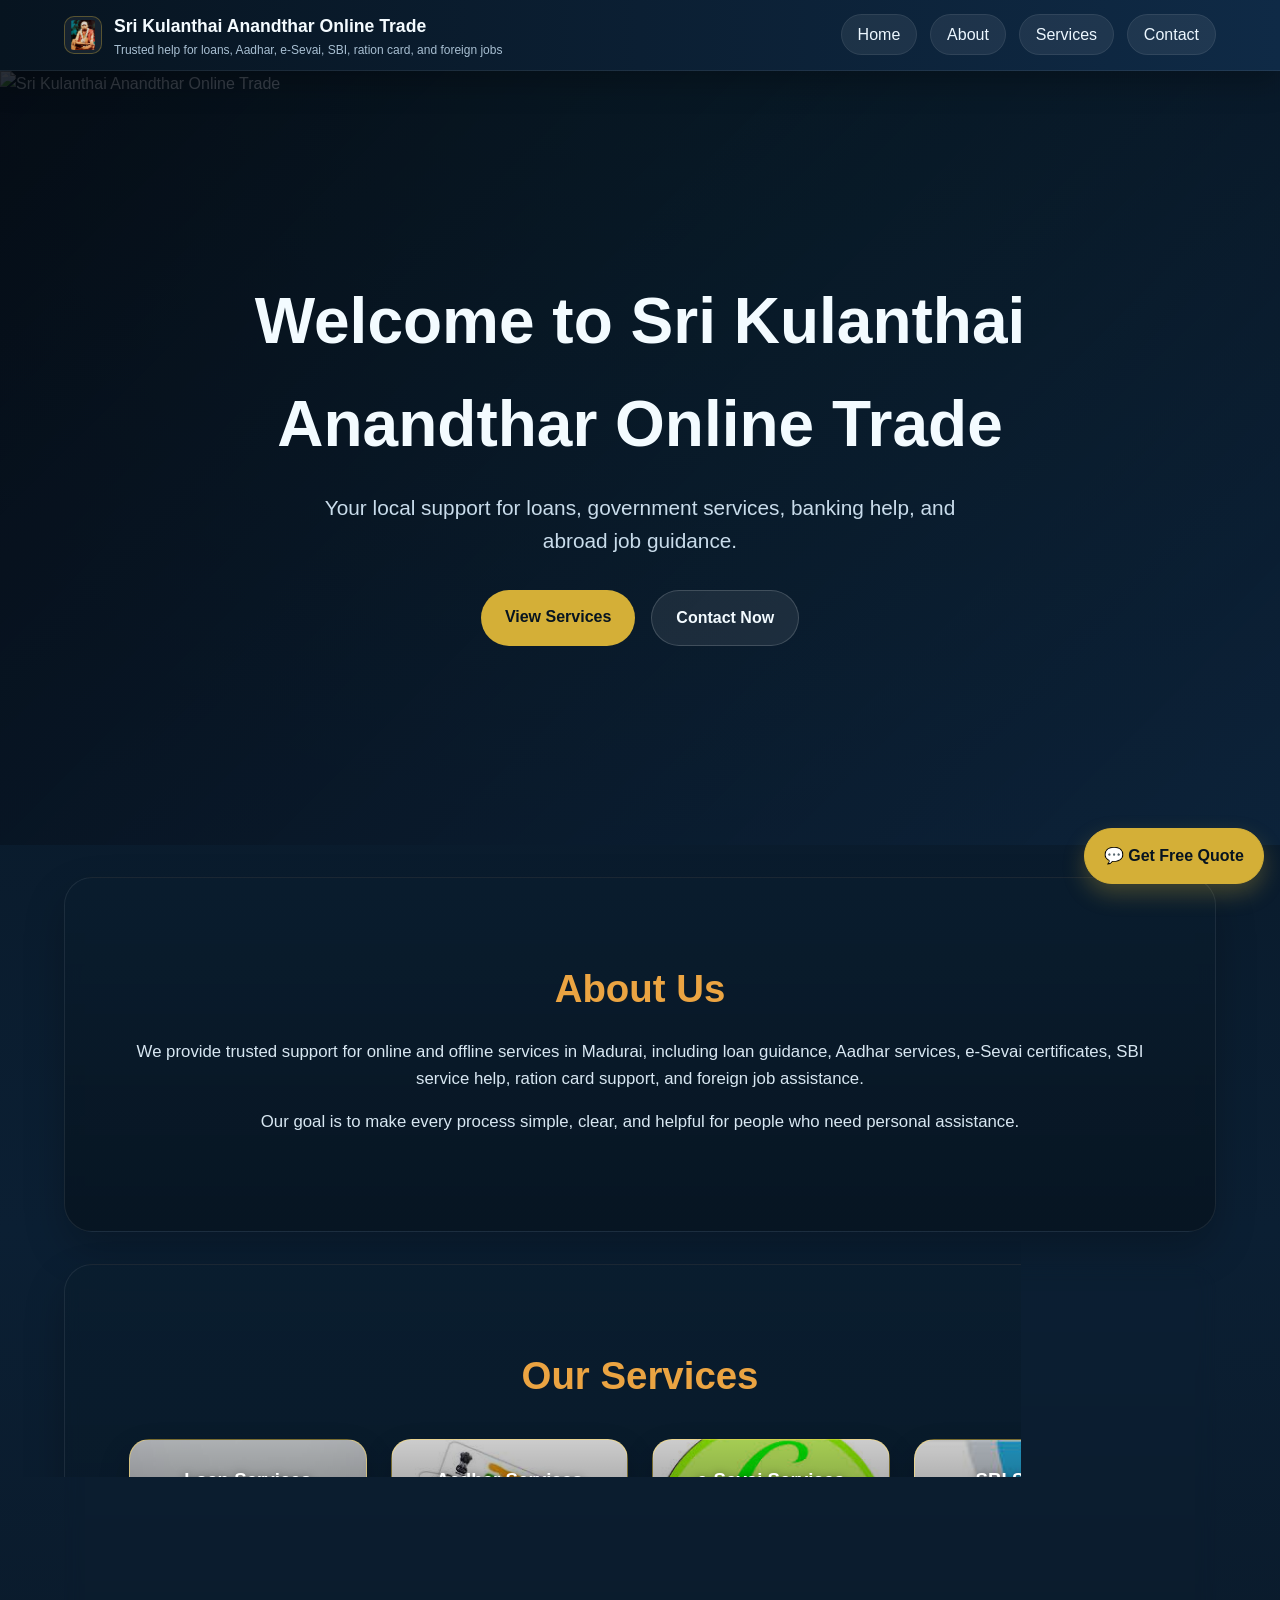
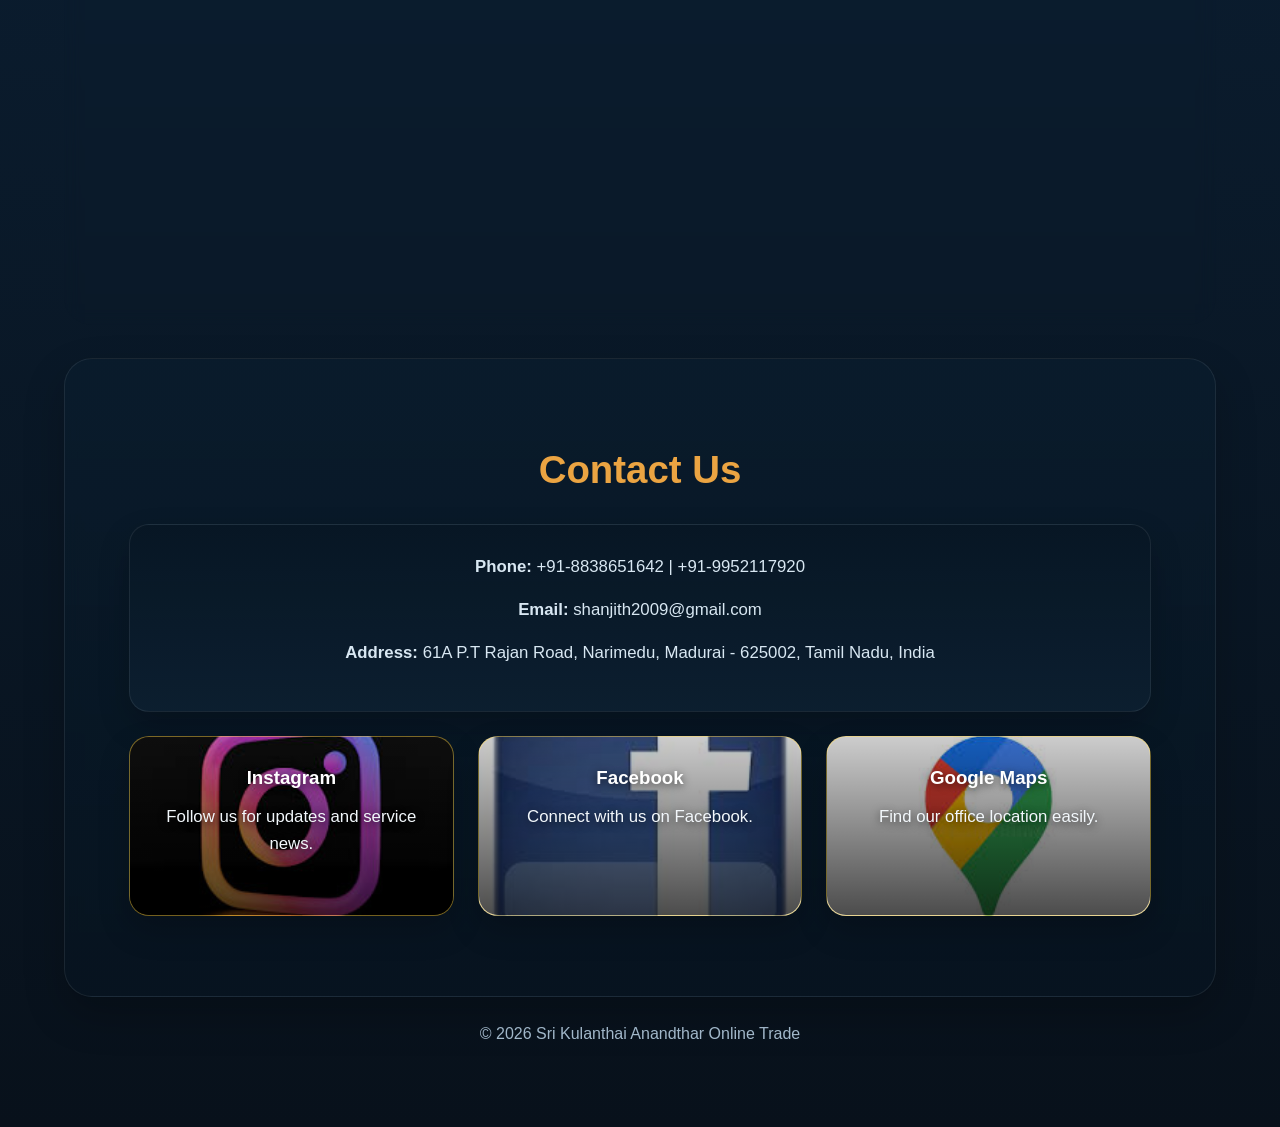
==== commit 9179f9a6: "Update index.html" ====
--- a/index.html
+++ b/index.html
@@ -89,7 +89,7 @@
           <h3>Instagram</h3>
           <p>Follow us for updates and service news.</p>
         </a>
-        <a href="https://www.facebook.com/sri_kulanthai_anandhar" target="_blank" rel="noopener" class="service-box social-box facebook-card">
+        <a href="https://www.facebook.com/profile.php?id=61560525115227" target="_blank" rel="noopener" class="service-box social-box facebook-card">
           <h3>Facebook</h3>
           <p>Connect with us on Facebook.</p>
         </a>
